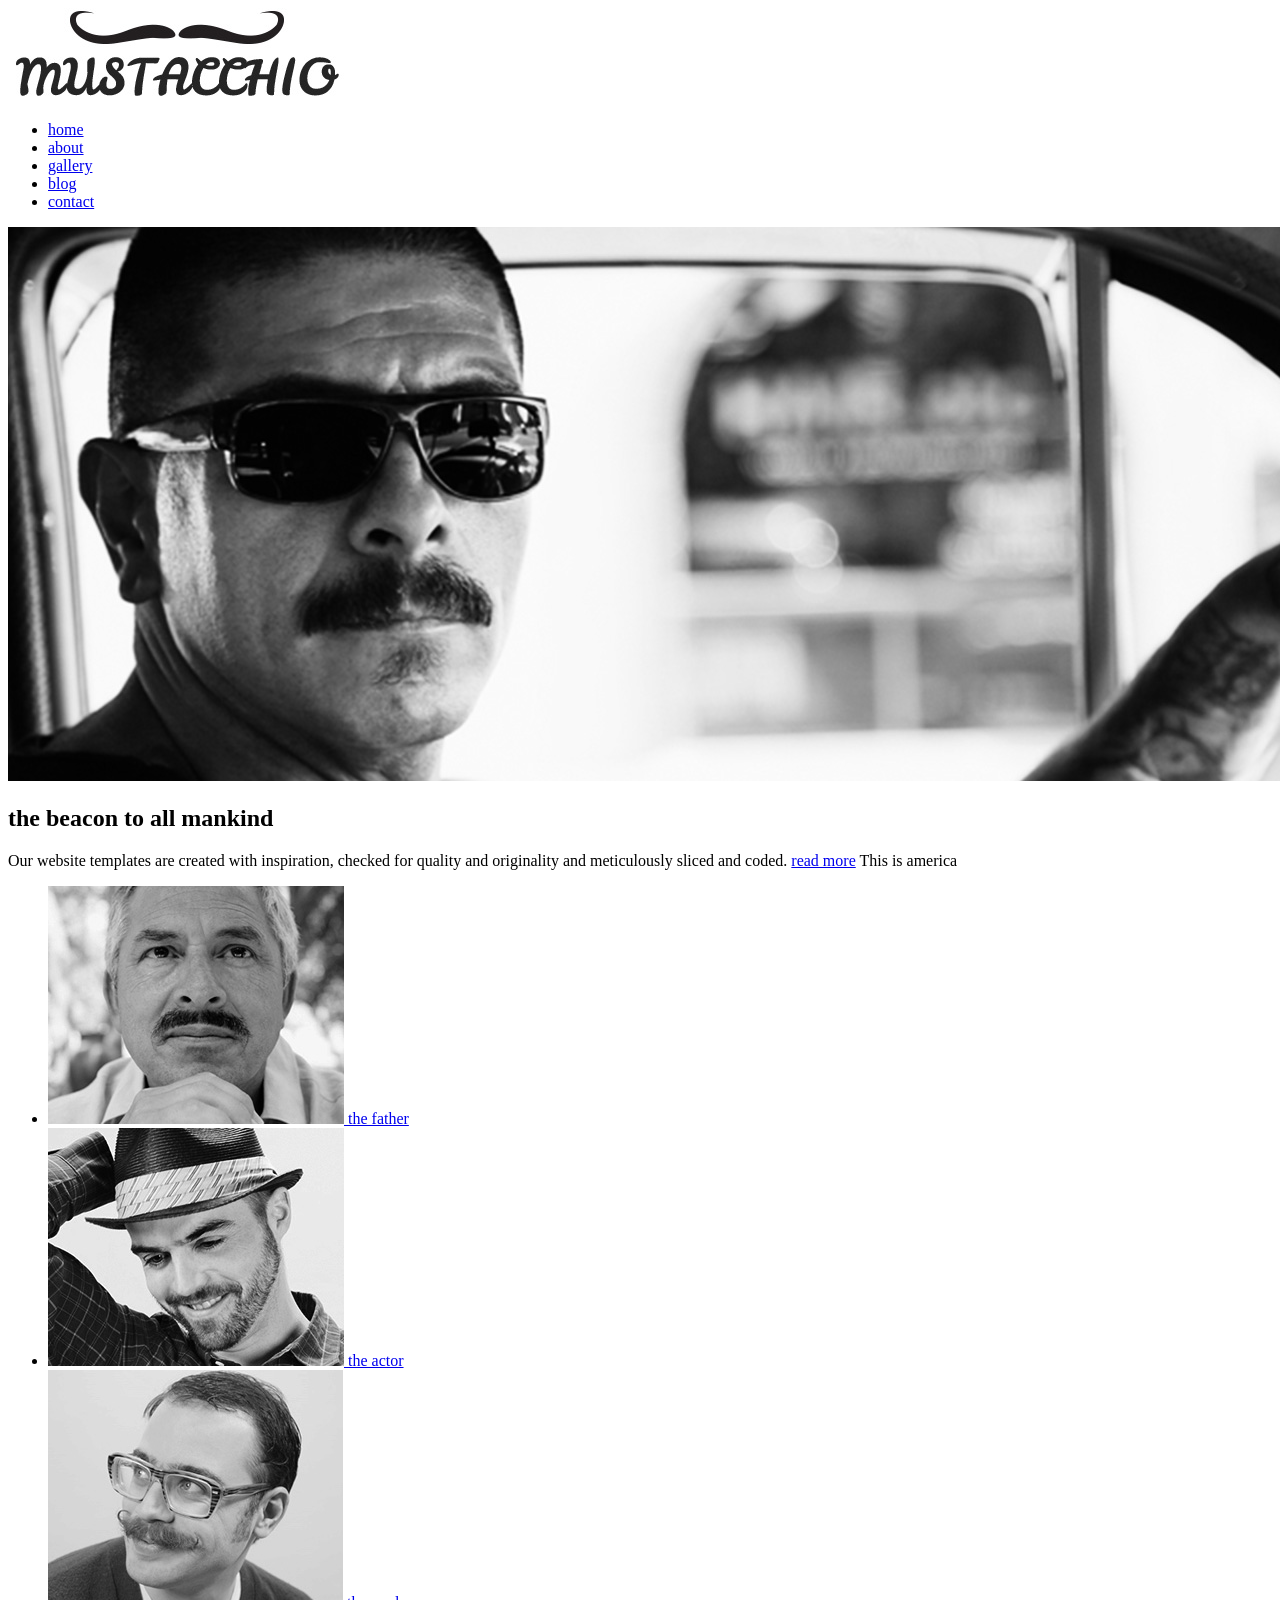
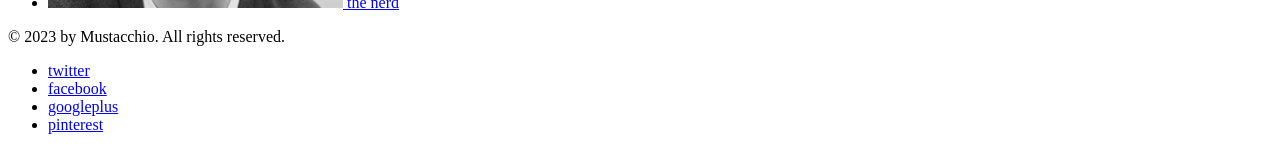
==== index.html @ a331d568 "agregado a hmtl y modificado archivo psd a ignore" ====
<!doctype html>
<!-- Website Template by freewebsitetemplates.com -->
<html>
<head>
	<meta charset="UTF-8">
	<meta name="viewport" content="width=device-width, initial-scale=1.0">
	<title>Mustache Enthusiast</title>
	<link rel="stylesheet" type="text/css" href="css/style.css">
	<link rel="stylesheet" type="text/css" href="css/mobile.css" media="screen and (max-width : 568px)">
	<script type="text/javascript" src="js/mobile.js"></script>
</head>
<body>
	<div id="header">
		<a href="index.html" class="logo">
			<img src="images/logo.jpg" alt="">
		</a>
		<ul id="navigation">
			<li class="selected">
				<a href="index.html">home</a>
			</li>
			<li>
				<a href="about.html">about</a>
			</li>
			<li>
				<a href="gallery.html">gallery</a>
			</li>
			<li>
				<a href="blog.html">blog</a>
			</li>
			<li>
				<a href="contact.html">contact</a>
			</li>
		</ul>
	</div>
	<div id="body">
		<div id="featured">
			<img src="images/the-beacon.jpg" alt="">
			<div>
				<h2>the beacon to all mankind</h2>
				<span>Our website templates are created with</span>
				<span>inspiration, checked for quality and originality</span>
				<span>and meticulously sliced and coded.</span>
				<a href="blog-single-post.html" class="more">read more</a>
				<a>This is america</a>
			</div>
		</div>
		<ul>
			<li>
				<a href="gallery.html">
					<img src="images/the-father.jpg" alt="">
					<span>the father</span>
				</a>
			</li>
			<li>
				<a href="gallery.html">
					<img src="images/the-actor.jpg" alt="">
					<span>the actor</span>
				</a>
			</li>
			<li>
				<a href="gallery.html">
					<img src="images/the-nerd.jpg" alt="">
					<span>the nerd</span>
				</a>
			</li>
		</ul>
	</div>
	<div id="footer">
		<div>
			<p>&copy; 2023 by Mustacchio. All rights reserved.</p>
			<ul>
				<li>
					<a href="http://freewebsitetemplates.com/go/twitter/" id="twitter">twitter</a>
				</li>
				<li>
					<a href="http://freewebsitetemplates.com/go/facebook/" id="facebook">facebook</a>
				</li>
				<li>
					<a href="http://freewebsitetemplates.com/go/googleplus/" id="googleplus">googleplus</a>
				</li>
				<li>
					<a href="http://pinterest.com/fwtemplates/" id="pinterest">pinterest</a>
				</li>
			</ul>
		</div>
	</div>
</body>
</html>
---- css/mobile.css ----
/* Website Template by freewebsitetemplates.com */
body {
	min-width: 0;
}
#header {
	padding: 20px 0;
	position: relative;
	width: 100%;
}
#header a.logo {
	width: 80%;
}
#header a.logo img {
	width: 100%;
}
#mobile-navigation {
	background: url(../images/mobile-menu.png) no-repeat 0 0;
	display: block;
	height: 50px;
	margin: 30px auto 0;
	padding: 0;
	width: 50px;
}
#header ul {
	border: 1px solid #fff;
	display: none;
	left: 50%;
	margin-left: -45%;
	padding: 0;
	position: absolute;
	width: 90%;
	z-index: 1001;
}
#header ul li {
	border-top: 1px solid #fff;
	display: block;
	margin: 0;
	padding: 0;
	position: relative;
}
#header > ul > li:first-child {
	border: 0;
}
#header ul li a {
	background: rgba(11, 163, 156, 0.9);
	color: #fff;
	display: block;
	font-family: Arial, Helvetica, sans-serif;
	font-size: 16px;
	font-weight: normal;
	height: 49px;
	line-height: 49px;
	padding: 0 15px;
	text-align: left;
}
#header ul li a:hover, #header ul li.selected a {
	background: rgba(0, 0, 0, 0.9);
	color: #fff;
}
#header ul ul {
	display: none;
	border: 0;
	height: auto;
	left: 0;
	margin: 0;
	position: relative;
	width: 100%;
}
#header ul ul li a {
	text-indent: 15px;
}
#header ul li span {
	background: rgba(11, 163, 156, 0.9) url(../images/mobile-expand.png) no-repeat 0 0;
	border-left: 1px solid #fff;
	display: block;
	height: 49px;
	position: absolute;
	right: 0;
	top: 0;
	width: 50px;
}
#body {
	width: 100%;
}
#body h1 {
	display: block;
	font-size: 20px;
	margin: 0 auto;
	width: 90%;
}
#body h1 span {
	display: block;
	padding: 3%;
	width: 94%;
}
#body > div {
	padding: 0 5%;
	width: 90%;
}
#body > div img {
	margin: 24px 0 30px;
	width: 98%
}
#body > div .article {
	padding: 0;
	width: 100%;
}
#body > div .article h2, #body > div .article h4 {
	font-size: 18px;
	font-weight: bold;
}
#body #featured {
	overflow: hidden;
	margin: 0 0 20px
}
#body #featured img {
	min-width: 960px;
}
#body #featured div {
	left: 0;
	margin: 0;
	padding: 0 2%;
	position: absolute;
	top: 0;
	text-align: left;
	width: 96%;
}
#body #featured div h2 {
	font-size: 14px;
	font-weight: normal;
	margin: 50px 0 10px;
	padding: 8px 5px;
}
#body #featured div span {
	display: block;
	font-size: 14px;
	margin: 10px 0;
	padding: 10px;
}
#body #featured div a {
	font-size: 14px;
	margin: 5px 0 0;
	padding: 10px;
}
#body > ul {
	overflow: visible;
	padding: 0 5%;
	width: 90%;
}
#body ul.gallery {
	padding: 5% 0;
	overflow: hidden;
	width: 100%;
}
#body > ul li {
	float: none;
	margin: 0;
	width: 100%;
}
#body ul.gallery li {
	float: left;
	margin: 0 0 5% 5%;
	width: 42%;
}
#body > ul li a img {
	width: 98%;
}
#body > ul li a span {
	padding: 15px 0;
}
#body div ul {
	margin: 0;
	padding: 20px 0 0;
	width: 100%;
}
#body div ul li {
	overflow: visible;
	padding: 0 0 20px;
	width: 99%;
}
#body div ul li .figure {
	border: 0;
	display: block;
	float: none;
	margin: 0 0 20px;
	width: 100%;
}
#body div ul li .figure img {
	width: 100%;
}
#body div ul li div {
	float: none;
	padding: 0;
	width: 100%;
}
#body div ul li div a.more:hover {
	height: 14px;
	line-height: 14px;
}
#body form {
	width: 100%;
}
#body form input, #body form textarea {
	margin: 0 0 20px;
	padding: 10px;
	width: 84%;
}
#body form #send {
	padding: 10px;
}
#footer {
	padding: 10px 0 25px;
}
#footer div {
	overflow: visible;
	width: 100%;
}
#footer div p {
	float: none;
	margin: 0;
	text-align: center;
}
#footer div ul {
	float: none;
	margin: 0 auto;
	width: 256px;
}
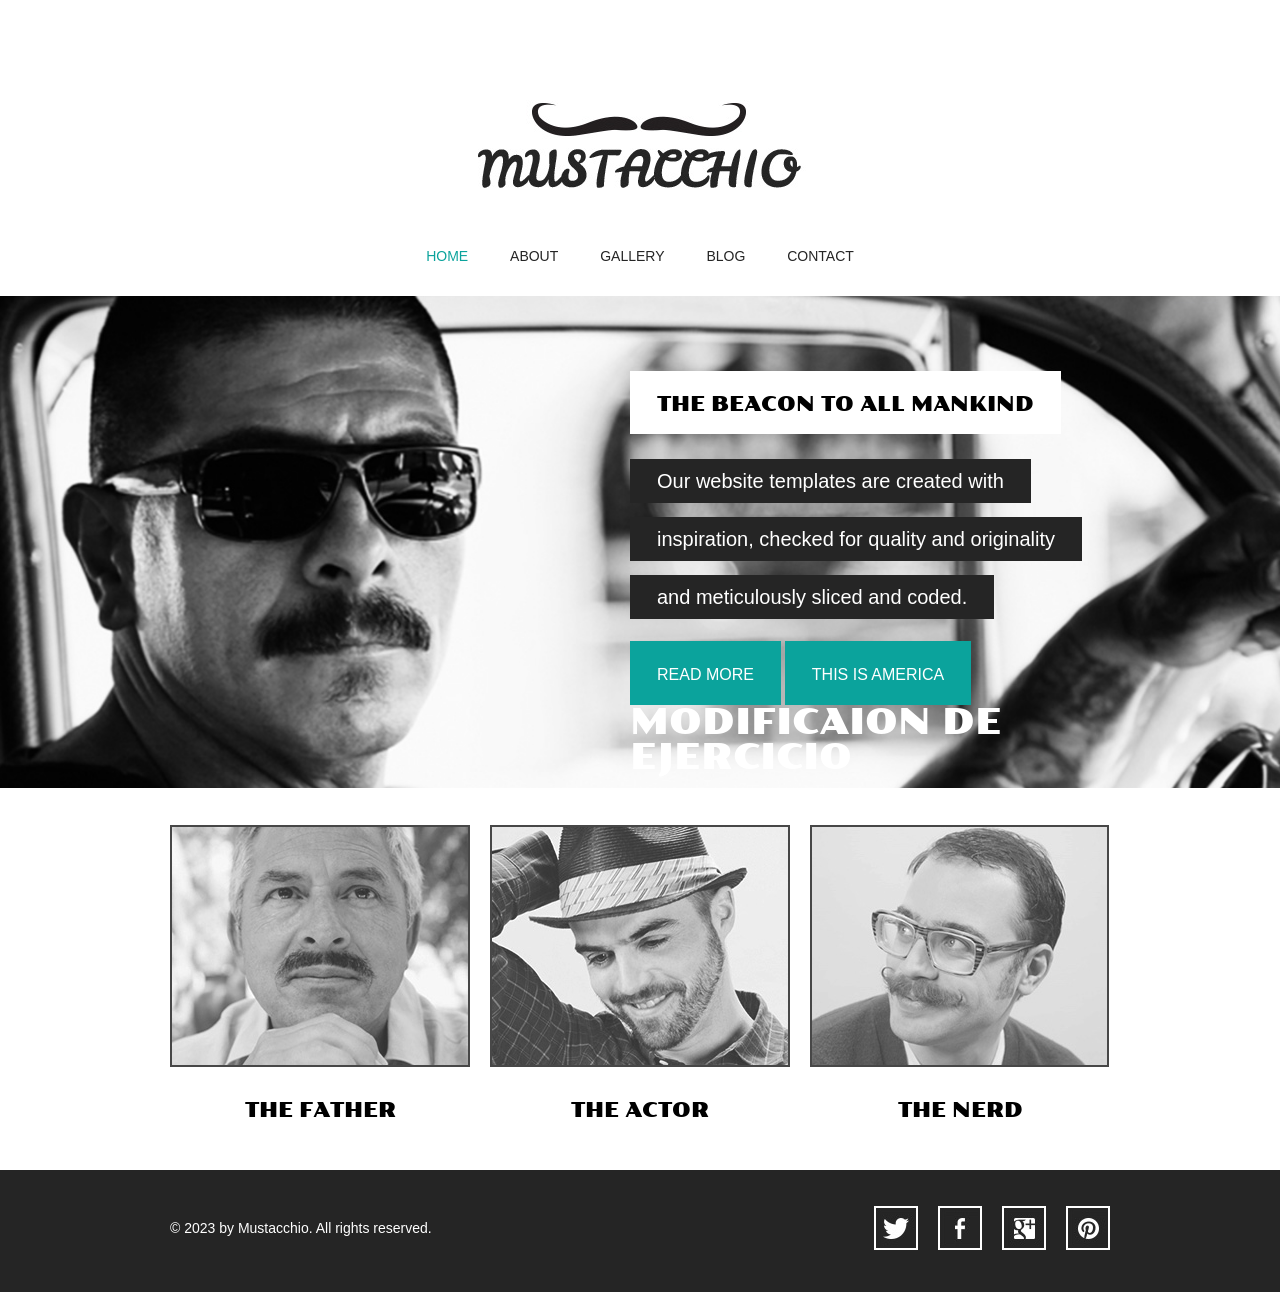
==== commit ebc7f7bc: "Index modificado & CSS actualizado" ====
--- a/index.html
+++ b/index.html
@@ -42,6 +42,7 @@
 				<span>and meticulously sliced and coded.</span>
 				<a href="blog-single-post.html" class="more">read more</a>
 				<a>This is america</a>
+				<h1>Modificaion de ejercicio</h1>
 			</div>
 		</div>
 		<ul>
--- a/css/style.css
+++ b/css/style.css
@@ -0,0 +1,410 @@
+/* Website Template by freewebsitetemplates.com */
+@font-face {
+	font-family: 'poller_oneregular';
+	src: url('../fonts/pollerone/pollerone-webfont.eot');
+	src: url('../fonts/pollerone/pollerone-webfont.eot?#iefix') format('embedded-opentype'),
+		 url('../fonts/pollerone/pollerone-webfont.woff') format('woff'),
+		 url('../fonts/pollerone/pollerone-webfont.ttf') format('truetype'),
+		 url('../fonts/pollerone/pollerone-webfont.svg#poller_oneregular') format('svg');
+}
+@font-face {
+	font-family: 'leckerli_oneregular';
+	src: url('../fonts/leckerlione/leckerlione-regular-webfont.eot');
+	src: url('../fonts/leckerlione/leckerlione-regular-webfont.eot?#iefix') format('embedded-opentype'),
+		 url('../fonts/leckerlione/leckerlione-regular-webfont.woff') format('woff'),
+		 url('../fonts/leckerlione/leckerlione-regular-webfont.ttf') format('truetype'),
+		 url('../fonts/leckerlione/leckerlione-regular-webfont.svg#leckerli_oneregular') format('svg');
+}
+
+body {
+	background: #fff;
+	font-family: Arial, Helvetica, sans-serif;
+	font-size: 14px;
+	font-weight: normal;
+	line-height: 1;
+	margin: 0;
+	min-width: 960px;
+	padding: 0;
+}
+p {
+	color: #252525;
+	line-height: 24px;
+	margin: 0;
+	padding: 0;
+}
+p a {
+	color: #252525;
+	text-decoration: underline;
+}
+p a:hover {
+	color: #898989;
+}
+#header {
+	margin: 0 auto;
+	padding: 100px 0 30px;
+	text-align: center;
+	width: 960px;
+}
+#header a.logo {
+	display: block;
+	margin: 0 auto;
+	padding: 0;
+	width: 340px;
+}
+#header a.logo img {
+	border: 0;
+	display: block;
+	margin: 0;
+	padding: 0;
+}
+#header ul {
+	margin: 0;
+	padding: 56px 0 0;
+}
+#header ul li {
+	display: inline;
+	list-style: none;
+	margin: 0;
+	padding: 0 19px;
+}
+#header ul li a {
+	color: #252525;
+	display: inline-block;
+	font-family: "Arial Black", Gadget, sans-serif;
+	font-size: 14px;
+	font-weight: normal;
+	margin: 0;
+	padding: 0 0 3px;
+	text-decoration: none;
+	text-transform: uppercase;
+}
+#header ul li a:hover, #header ul li.selected a {
+	color: #0ba39c;
+}
+#body {
+	margin: 0;
+	padding: 0 0 30px;
+	text-align: center;
+}
+#body h1 {
+	color: #fff;
+	display: inline;
+	font-family: poller_oneregular;
+	font-size: 35px;
+	font-weight: normal;
+	margin: 0;
+	padding: 0;
+	text-transform: uppercase;
+}
+#body h1 span {
+	background: #252525;
+	display: inline-block;
+	padding: 15px 28px 12px;
+}
+#body > div {
+	margin: 0 auto;
+	padding: 0;
+	width: 960px;
+}
+#body > div img {
+	border: 2px solid #292929;
+	margin: 24px 0 0;
+	padding: 0;
+}
+#body > div .article {
+	margin: 0 auto;
+	padding: 30px 30px 0;
+	width: 560px;
+}
+#body > div .article h2 {
+	font-family: "Arial Black", Gadget, sans-serif;
+	font-size: 25px;
+	font-weight: normal;
+	margin: 0 0 30px;
+}
+#body > div .article h3 {
+	color: #252525;
+	line-height: 24px;
+	margin: 0;
+	padding: 0;
+}
+#body > div .article h4 {
+	background: #252525;
+	color: #fff;
+	display: inline-block;
+	font-family: "Arial Black", Gadget, sans-serif;
+	font-size: 25px;
+	font-weight: normal;
+	margin: 0 0 30px;
+	padding: 8px 27px 10px;
+}
+#body > div .article p {
+	margin: 0 0 30px;
+}
+#body div ul {
+	margin: 0;
+	padding: 24px 10px 0;
+	width: 940px;
+}
+#body div ul li {
+	border: 2px solid #1a1a1a;
+	display: block;
+	list-style: none;
+	margin: 0 0 13px;
+	overflow: hidden;
+	padding: 0;
+}
+#body div ul li .figure {
+	border-right: 2px solid #1a1a1a;
+	float: left;
+	margin: 0;
+	padding: 0;
+	width: 376px;
+}
+#body div ul li img {
+	border: 0;
+	display: block;
+	margin: 0;
+	padding: 0;
+	opacity: 0.8;
+	transition: 0.5s ease-in-out;
+}
+#body div ul li .figure:hover img {
+	opacity: 1;
+}
+#body div ul li div {
+	float: left;
+	margin: 0;
+	padding: 63px 0 20px;
+	width: 558px;
+}
+#body div ul li div h3 {
+	color: #252525;
+	font-family: "Arial Black", Gadget, sans-serif;
+	font-size: 25px;
+	font-weight: normal;
+	margin: 0;
+	padding: 0;
+	text-transform: uppercase;
+}
+#body div ul li div p {
+	padding: 30px 30px 18px;
+}
+#body div ul li div a.more {
+	background: #000;
+	color: #fff;
+	display: inline-block;
+	font-family: "Arial Black", Gadget, sans-serif;
+	font-size: 18px;
+	font-weight: normal;
+	margin: 0;
+	padding: 8px 28px;
+	text-decoration: none;
+	text-transform: uppercase;
+}
+#body div ul li div a.more:hover {
+	color: #252525;
+	background: #fff;
+	border: 2px solid #252525;
+}
+#body #featured {
+	margin: 0 0 13px;
+	padding: 0;
+	position: relative;
+	width: 100%;
+}
+#body #featured img {
+	border: 0;
+	display: block;
+	margin: 0;
+	padding: 0;
+	width: 100%;
+}
+#body #featured div {
+	left: 50%;
+	margin-left: -480px;
+	margin-top: -171px;
+	padding: 0 0 0 470px;
+	position: absolute;
+	top: 50%;
+	text-align: left;
+	width: 490px;
+}
+#body #featured div h2 {
+	background: #fff;
+	color: #000;
+	display: inline-block;
+	font-family: poller_oneregular;
+	font-size: 20px;
+	font-weight: normal;
+	margin: 0 0 18px;
+	padding: 23px 27px 20px;
+	text-transform: uppercase;
+}
+#body #featured div span {
+	background: #252525;
+	color: #fff;
+	display: inline-block;
+	font-size: 20px;
+	margin: 7px 0;
+	padding: 12px 27px;
+}
+#body #featured div a {
+	background: #0ba39c;
+	color: #fff;
+	display: inline-block;
+	font-size: 16px;
+	margin: 15px 0 0;
+	padding: 26px 27px 22px;
+	text-align: center;
+	text-decoration: none;
+	text-transform: uppercase;
+}
+#body #featured div a:hover {
+	background: #1fc3bc;
+}
+#body > ul {
+	margin: 0 auto;
+	overflow: hidden;
+	padding: 24px 0 0;
+	width: 960px;
+}
+#body > ul li {
+	display: block;
+	float: left;
+	margin: 0 10px 20px;
+	padding: 0;
+	width: 300px;
+}
+#body > ul li a {
+	color: #000;
+	display: block;
+	font-family: poller_oneregular;
+	font-size: 20px;
+	font-weight: normal;
+	margin: 0;
+	padding: 0;
+	text-align: center;
+	text-decoration: none;
+	text-transform: uppercase;
+}
+#body > ul li a img {
+	border: 2px solid #1a1a1a;
+	display: block;
+	margin: 0;
+	padding: 0;
+	opacity: .8;
+	transition: 0.5s ease-in-out;
+}
+#body > ul li a:hover img {
+	opacity: 1;
+}
+#body > ul li a span {
+	display: block;
+	margin: 0;
+	padding: 33px 0 0;
+}
+#body form {
+	margin: 0 auto;
+	padding: 24px 0 0;
+	width: 620px;
+}
+#body form input, #body form textarea {
+	border: 2px solid #252525;
+	color: #252525;
+	font-family: Arial, Helvetica, sans-serif;
+	font-size: 15px;
+	font-weight: normal;
+	margin: 0 0 37px;
+	padding: 20px 10px;
+	text-align: center;
+	text-transform: uppercase;
+	width: 596px;
+}
+#body form textarea {
+	height: 175px;
+	overflow: auto;
+	resize: none;
+}
+#body form #send {
+	background: #252525;
+	color: #fff;
+	font-family: "Arial Black", Gadget, sans-serif;
+	font-size: 15px;
+	font-weight: normal;
+	display: inline-block;
+	padding: 20px 28px;
+	width: auto;
+}
+#body form #send:hover {
+	background: #fff;
+	color: #252525;
+	cursor: pointer;
+}
+#footer {
+	background: #252525;
+	margin: 0;
+	padding: 36px 0 42px;
+}
+#footer div {
+	margin: 0 auto;
+	overflow: hidden;
+	padding: 0;
+	width: 960px;
+}
+#footer div p {
+	color: #fff;
+	float: left;
+	line-height: 44px;
+	margin: 0 0 0 10px;
+	padding: 0;
+}
+#footer div ul {
+	display: block;
+	float: right;
+	margin: 0;
+	overflow: hidden;
+	padding: 0;
+	width: 256px;
+}
+#footer div ul li {
+	display: block;
+	float: left;
+	list-style: none;
+	margin: 0 10px;
+	padding: 0;
+	width: 44px;
+}
+#footer div ul li a {
+	background: url(../images/icons.jpg) no-repeat 0 0;
+	display: block;
+	height: 44px;
+	margin: 0;
+	padding: 0;
+	text-indent: -99999px;
+	width: 44px;
+}
+#footer div ul li #twitter {
+	background-position: 0 0;
+}
+#footer div ul li #twitter:hover {
+	background-position: -44px 0;
+}
+#footer div ul li #facebook {
+	background-position: 0 -44px;
+}
+#footer div ul li #facebook:hover {
+	background-position: -44px -44px;
+}
+#footer div ul li #googleplus {
+	background-position: 0 -88px;
+}
+#footer div ul li #googleplus:hover {
+	background-position: -44px -88px;
+}
+#footer div ul li #pinterest {
+	background-position: 0 -132px;
+}
+#footer div ul li #pinterest:hover {
+	background-position: -44px -132px;
+}
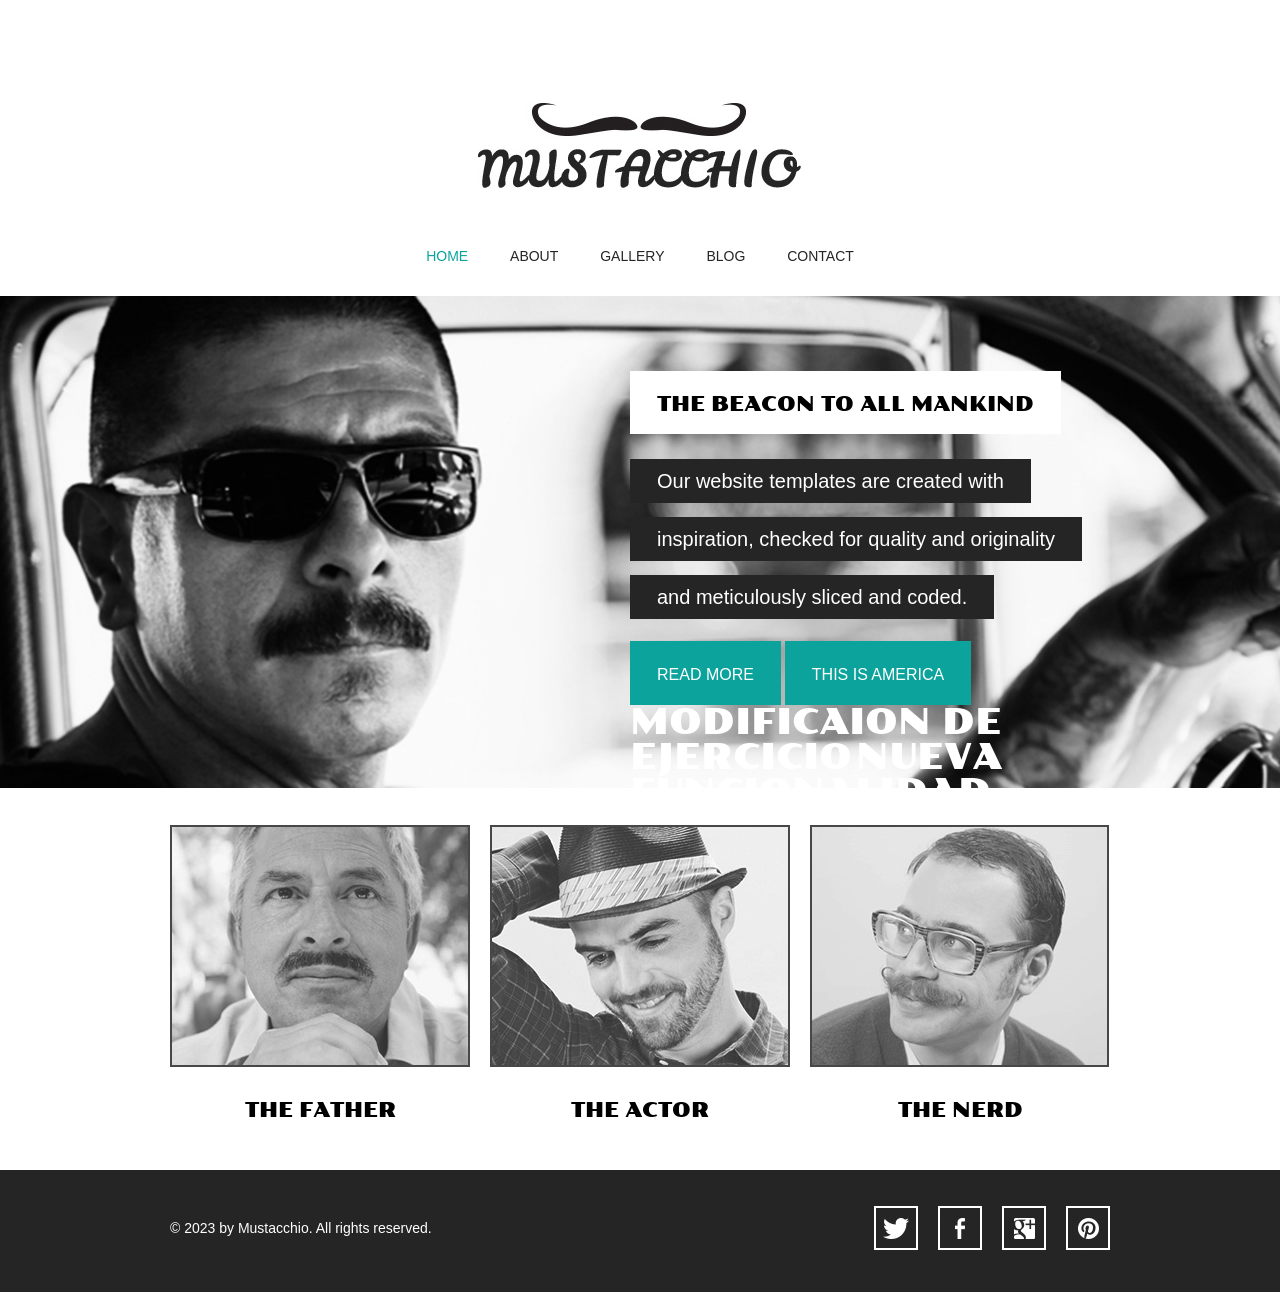
==== commit f4b27af2: "Añadida nueva funcionalidad" ====
--- a/index.html
+++ b/index.html
@@ -43,6 +43,7 @@
 				<a href="blog-single-post.html" class="more">read more</a>
 				<a>This is america</a>
 				<h1>Modificaion de ejercicio</h1>
+				<h1>NUeva funcionalidad</h1>
 			</div>
 		</div>
 		<ul>
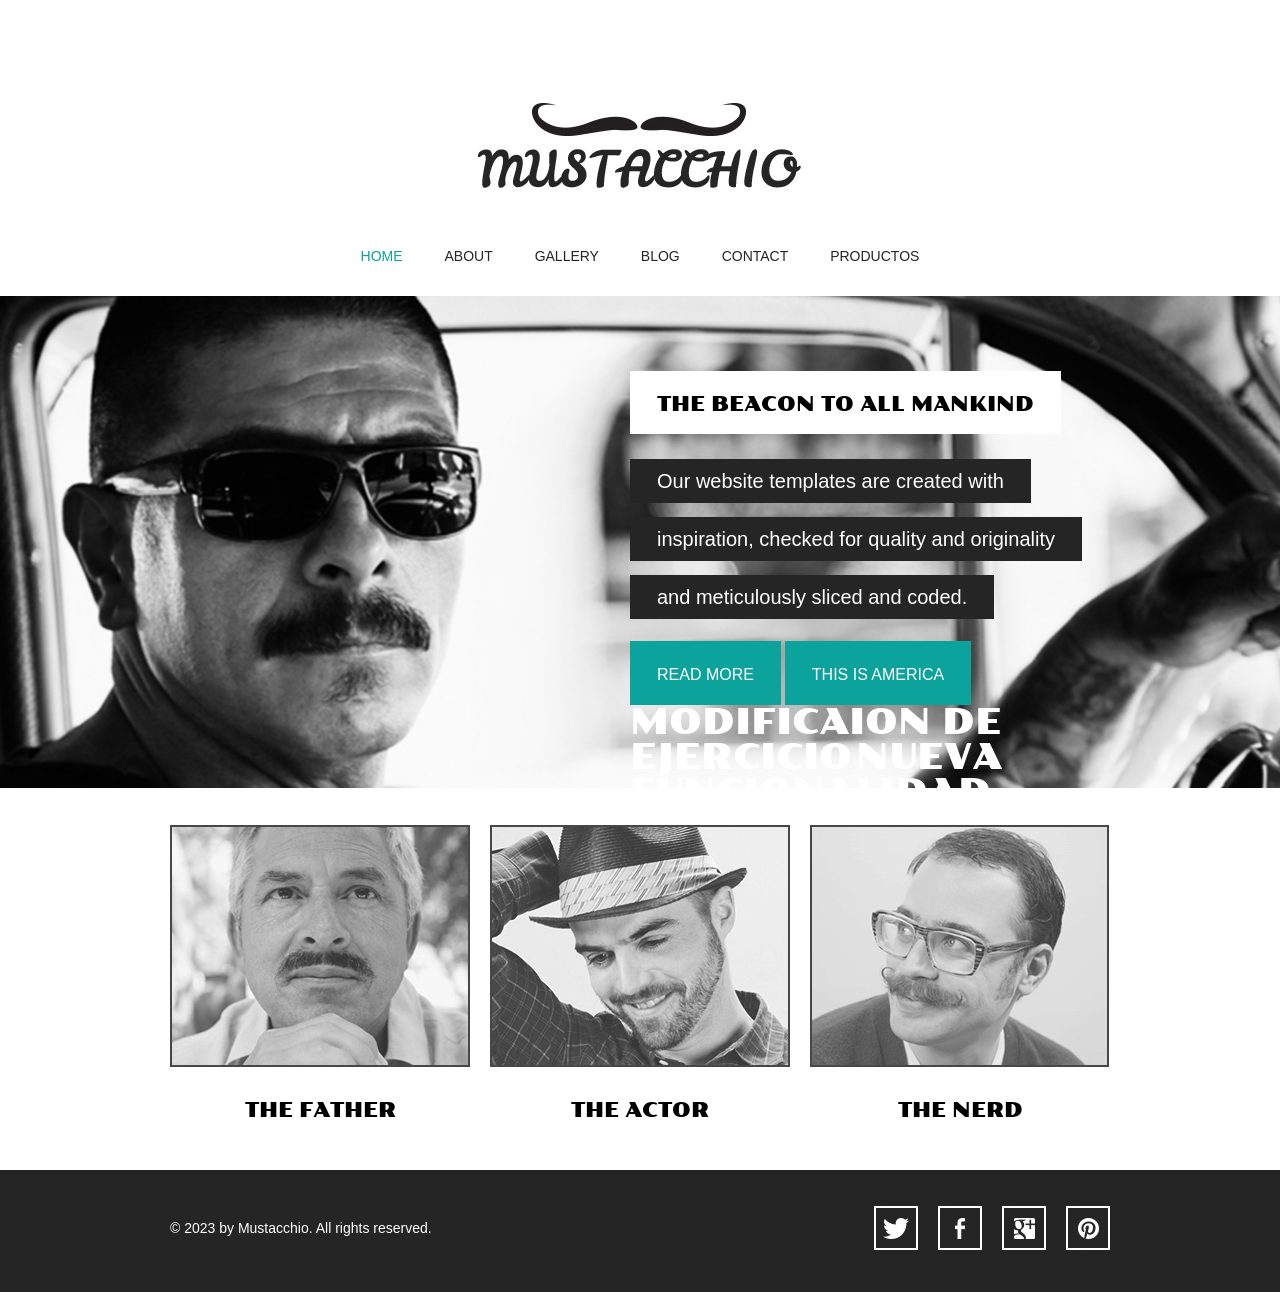
==== commit b614153b: "pagina enlazadae inicializada" ====
--- a/index.html
+++ b/index.html
@@ -30,6 +30,10 @@
 			<li>
 				<a href="contact.html">contact</a>
 			</li>
+			<li>
+				<a href="products/products.html">productos</a>
+			</li>
+			
 		</ul>
 	</div>
 	<div id="body">
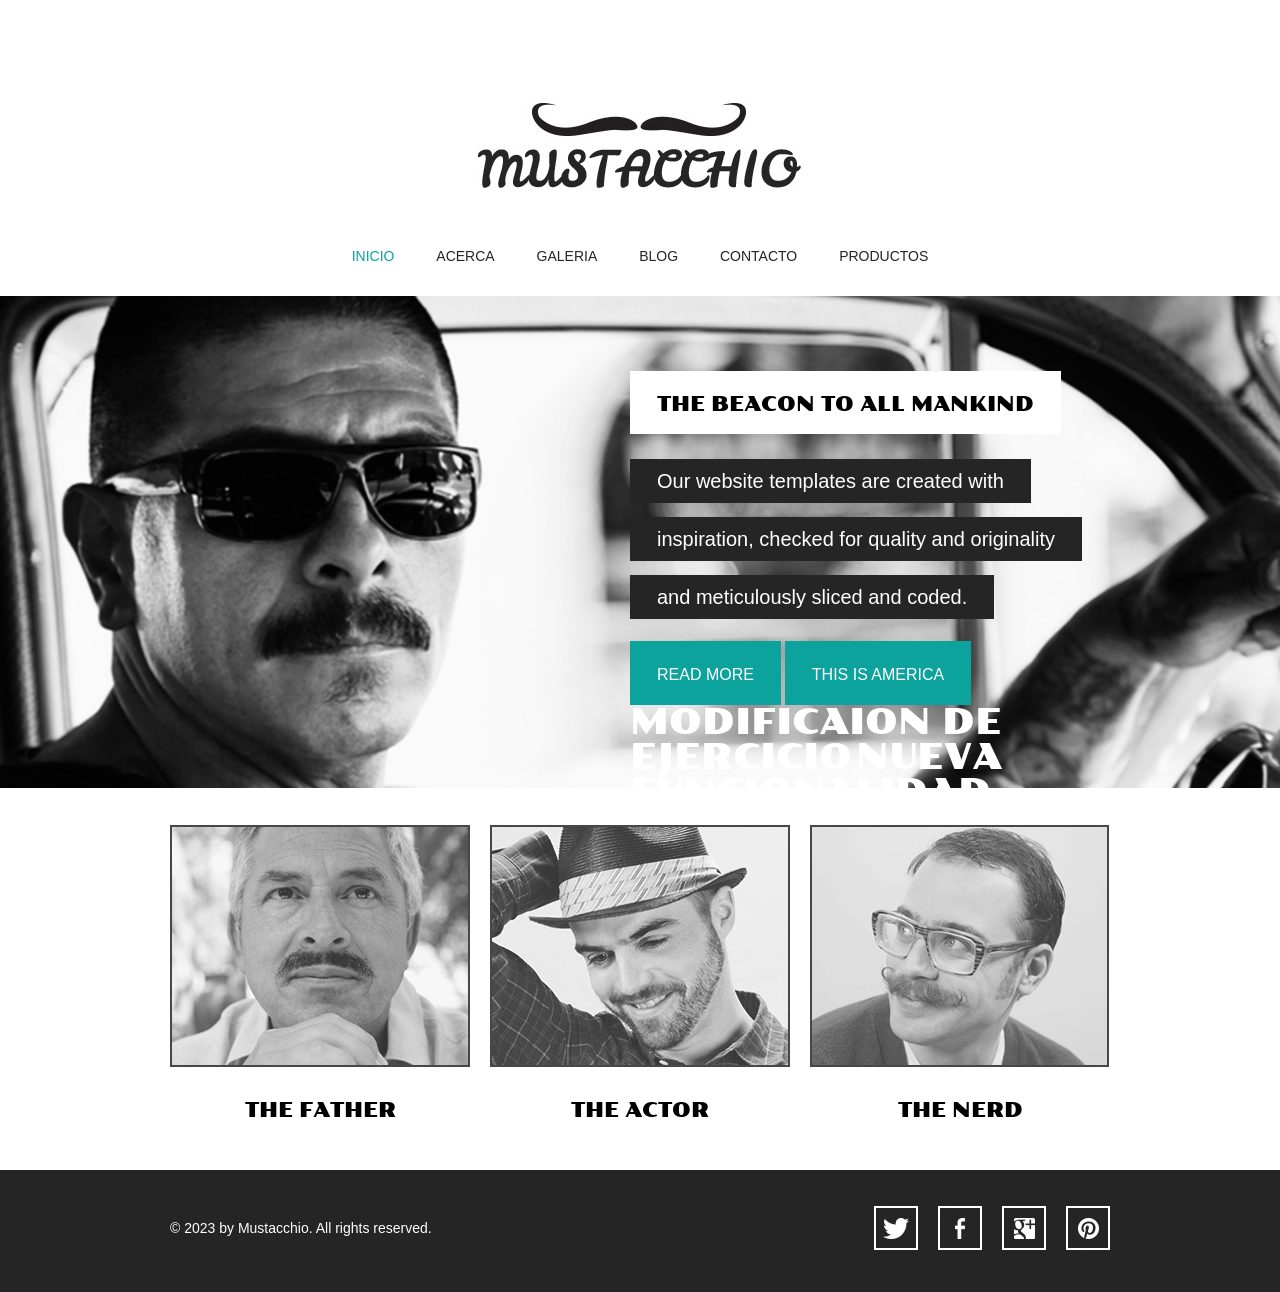
==== commit 586cab96: "index traducido castellano" ====
--- a/index.html
+++ b/index.html
@@ -16,19 +16,19 @@
 		</a>
 		<ul id="navigation">
 			<li class="selected">
-				<a href="index.html">home</a>
+				<a href="index.html">inicio</a>
 			</li>
 			<li>
-				<a href="about.html">about</a>
+				<a href="about.html">acerca</a>
 			</li>
 			<li>
-				<a href="gallery.html">gallery</a>
+				<a href="gallery.html">galeria</a>
 			</li>
 			<li>
 				<a href="blog.html">blog</a>
 			</li>
 			<li>
-				<a href="contact.html">contact</a>
+				<a href="contact.html">contacto</a>
 			</li>
 			<li>
 				<a href="products/products.html">productos</a>
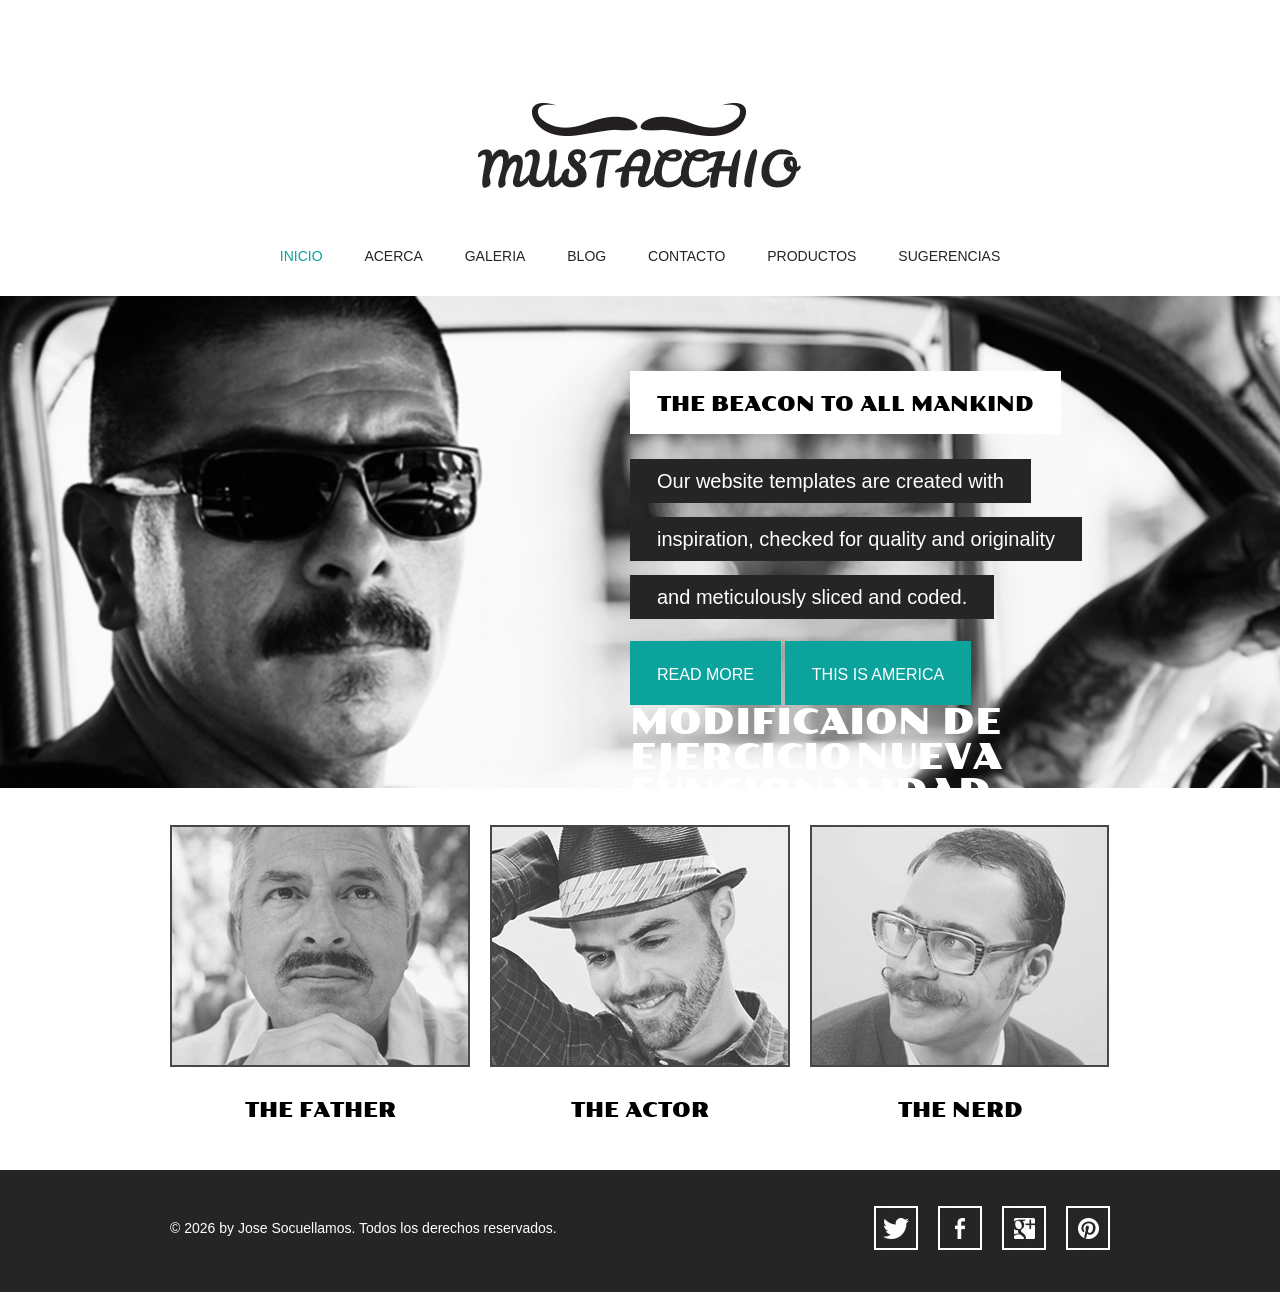
==== commit be9bf3cd: "añadida pagina de sugerencias" ====
--- a/index.html
+++ b/index.html
@@ -32,6 +32,9 @@
 			</li>
 			<li>
 				<a href="products/products.html">productos</a>
+			</li>
+			<li>
+				<a href="suggestions.html">sugerencias</a>
 			</li>
 			
 		</ul>
@@ -73,7 +76,7 @@
 	</div>
 	<div id="footer">
 		<div>
-			<p>&copy; 2023 by Mustacchio. All rights reserved.</p>
+			<p>&copy; 2026 by Jose Socuellamos. Todos los derechos reservados.</p>
 			<ul>
 				<li>
 					<a href="http://freewebsitetemplates.com/go/twitter/" id="twitter">twitter</a>
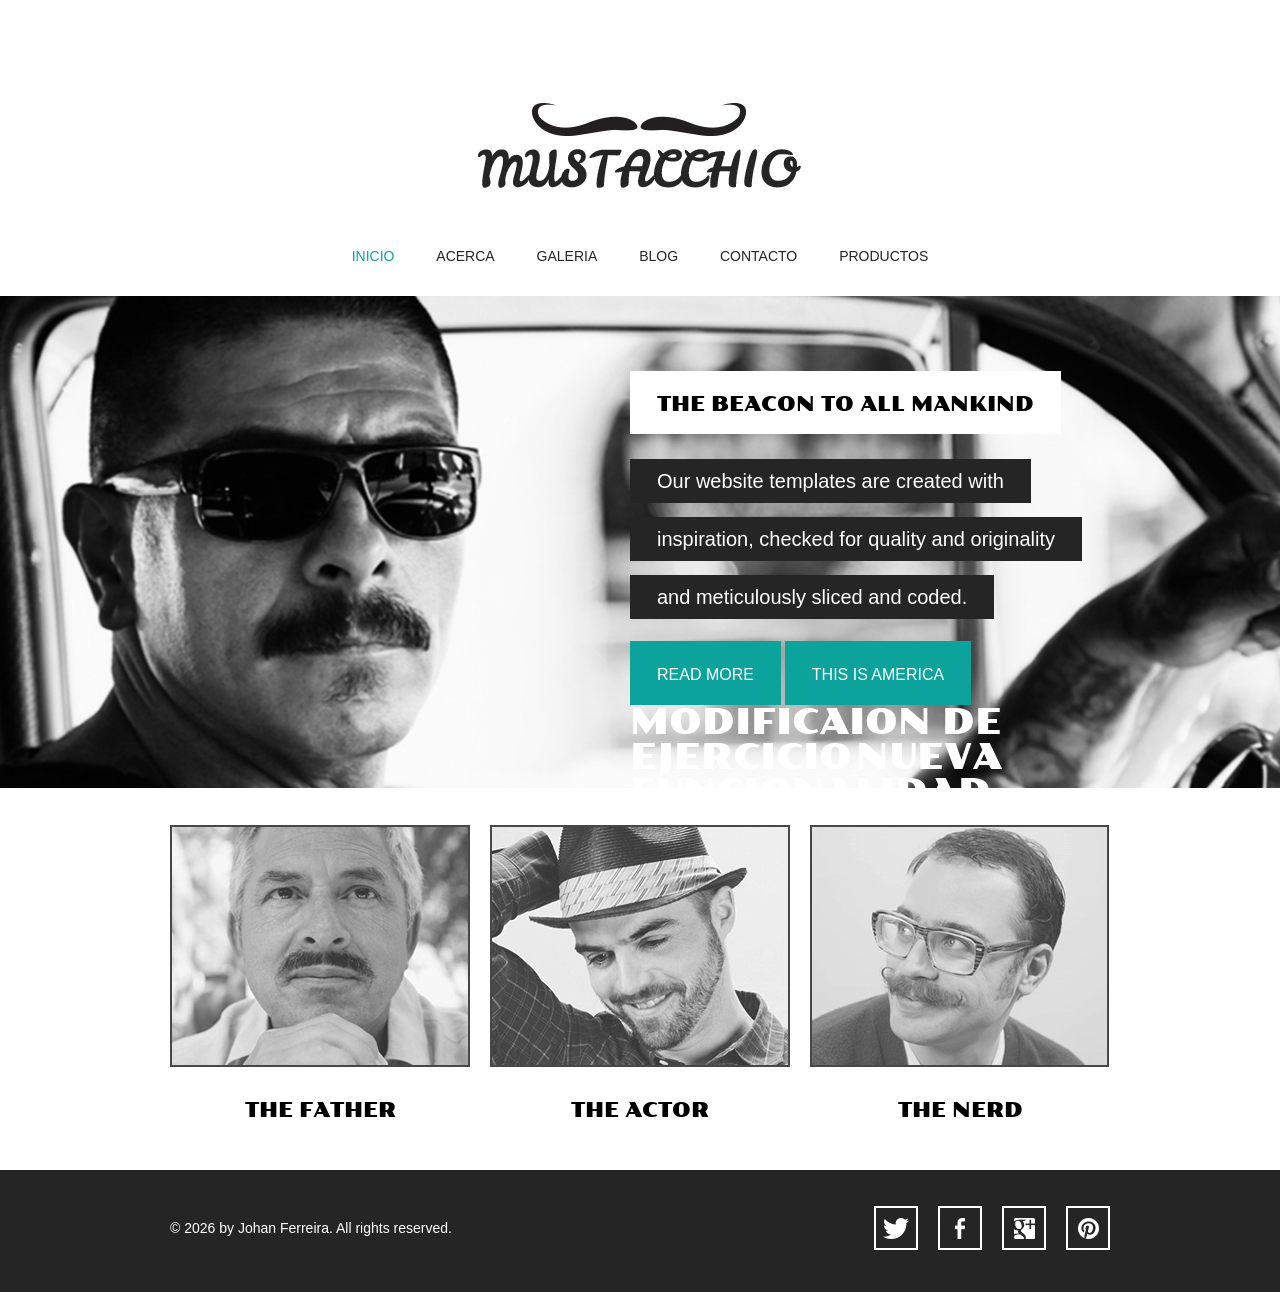
==== commit 7558d4d6: "Footer personalizado" ====
--- a/index.html
+++ b/index.html
@@ -32,9 +32,6 @@
 			</li>
 			<li>
 				<a href="products/products.html">productos</a>
-			</li>
-			<li>
-				<a href="suggestions.html">sugerencias</a>
 			</li>
 			
 		</ul>
@@ -76,7 +73,7 @@
 	</div>
 	<div id="footer">
 		<div>
-			<p>&copy; 2026 by Jose Socuellamos. Todos los derechos reservados.</p>
+			<p>&copy; 2026 by Johan Ferreira. All rights reserved.</p>
 			<ul>
 				<li>
 					<a href="http://freewebsitetemplates.com/go/twitter/" id="twitter">twitter</a>
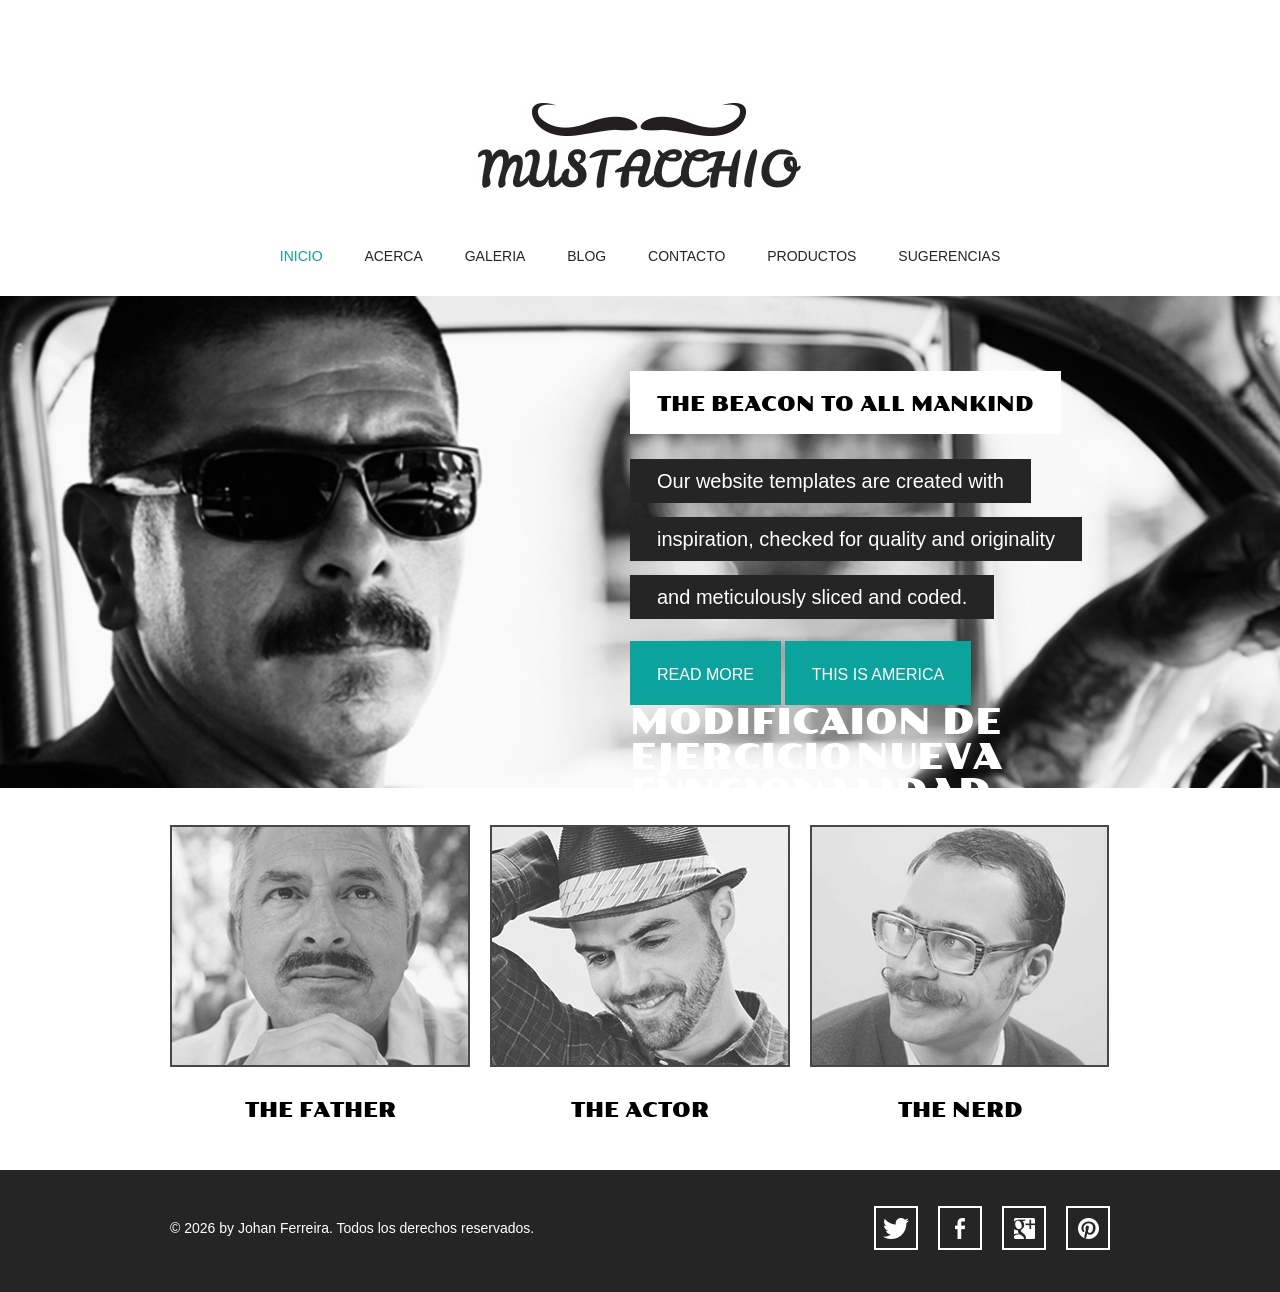
==== commit 324db0a6: "Fusion con rama sugerencias" ====
--- a/index.html
+++ b/index.html
@@ -32,6 +32,9 @@
 			</li>
 			<li>
 				<a href="products/products.html">productos</a>
+			</li>
+			<li>
+				<a href="suggestions.html">sugerencias</a>
 			</li>
 			
 		</ul>
@@ -73,7 +76,7 @@
 	</div>
 	<div id="footer">
 		<div>
-			<p>&copy; 2026 by Johan Ferreira. All rights reserved.</p>
+			<p>&copy; 2026 by Johan Ferreira. Todos los derechos reservados.</p>
 			<ul>
 				<li>
 					<a href="http://freewebsitetemplates.com/go/twitter/" id="twitter">twitter</a>
